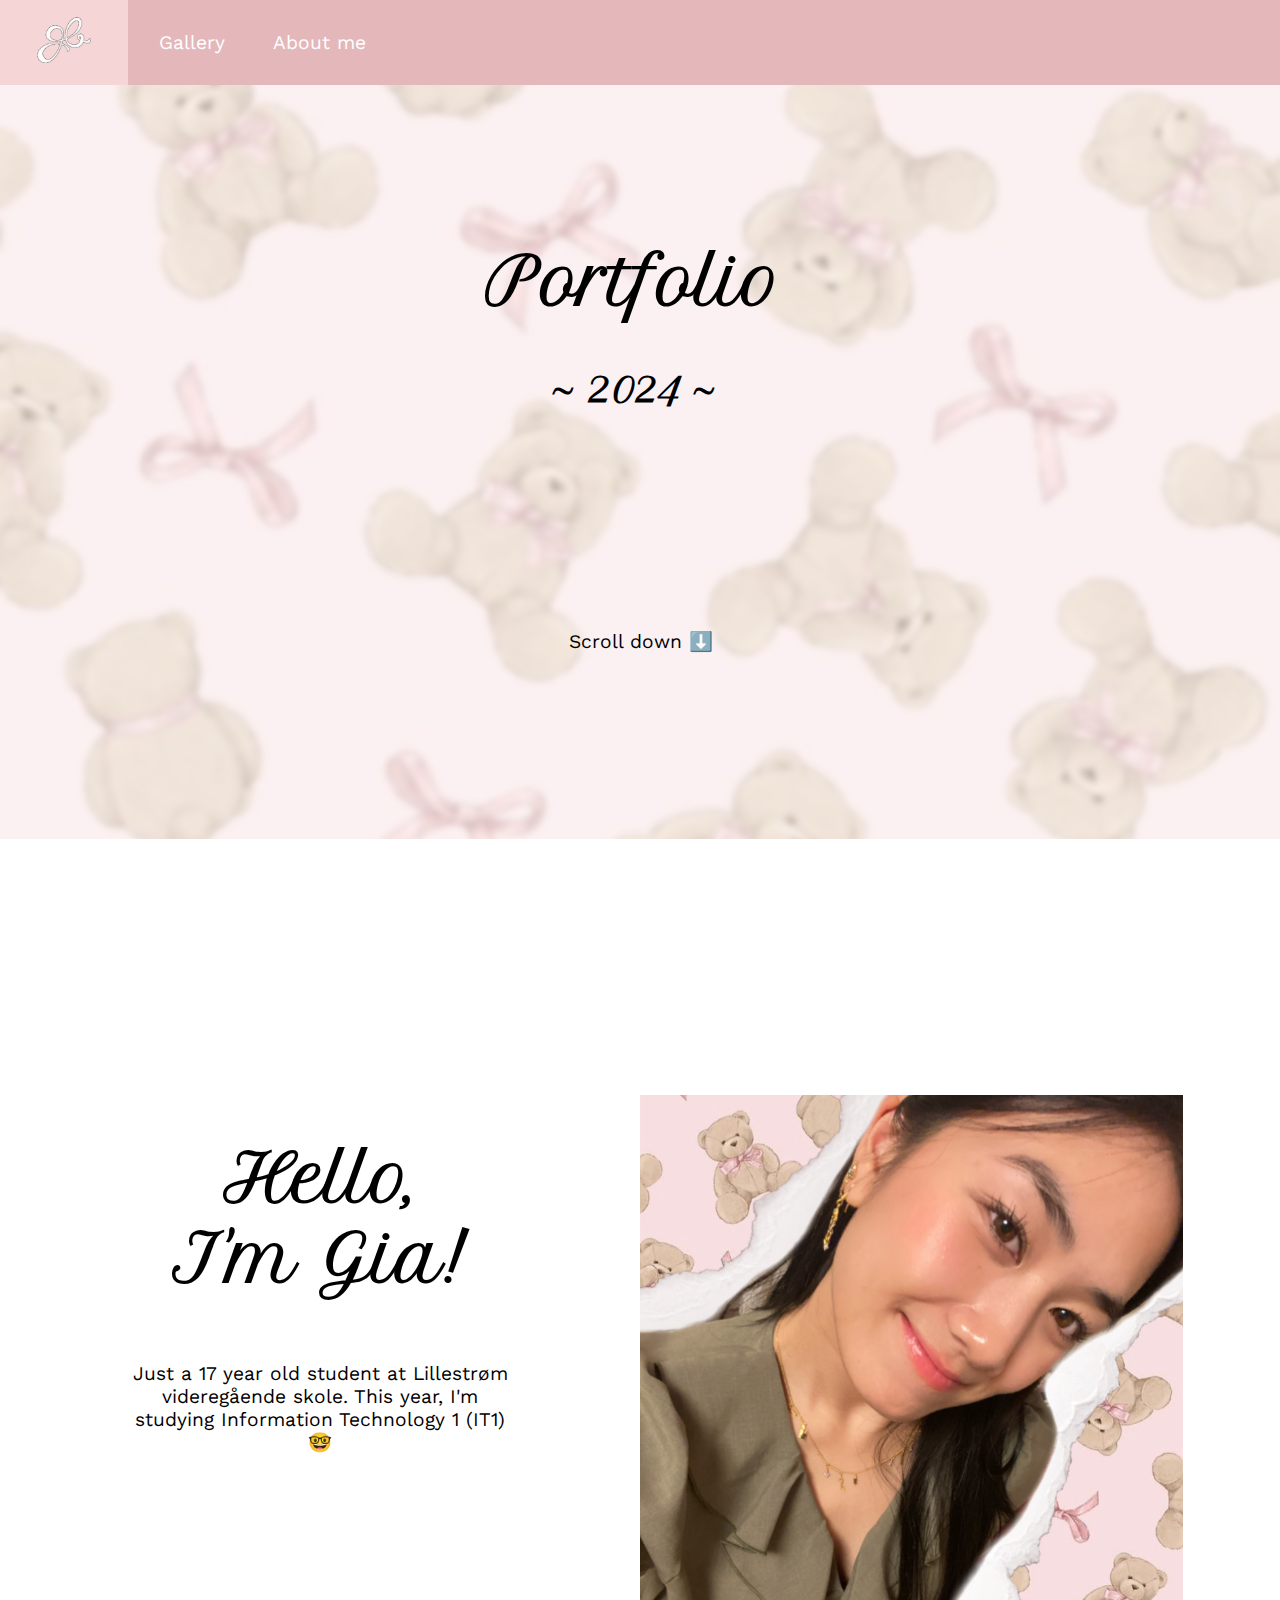
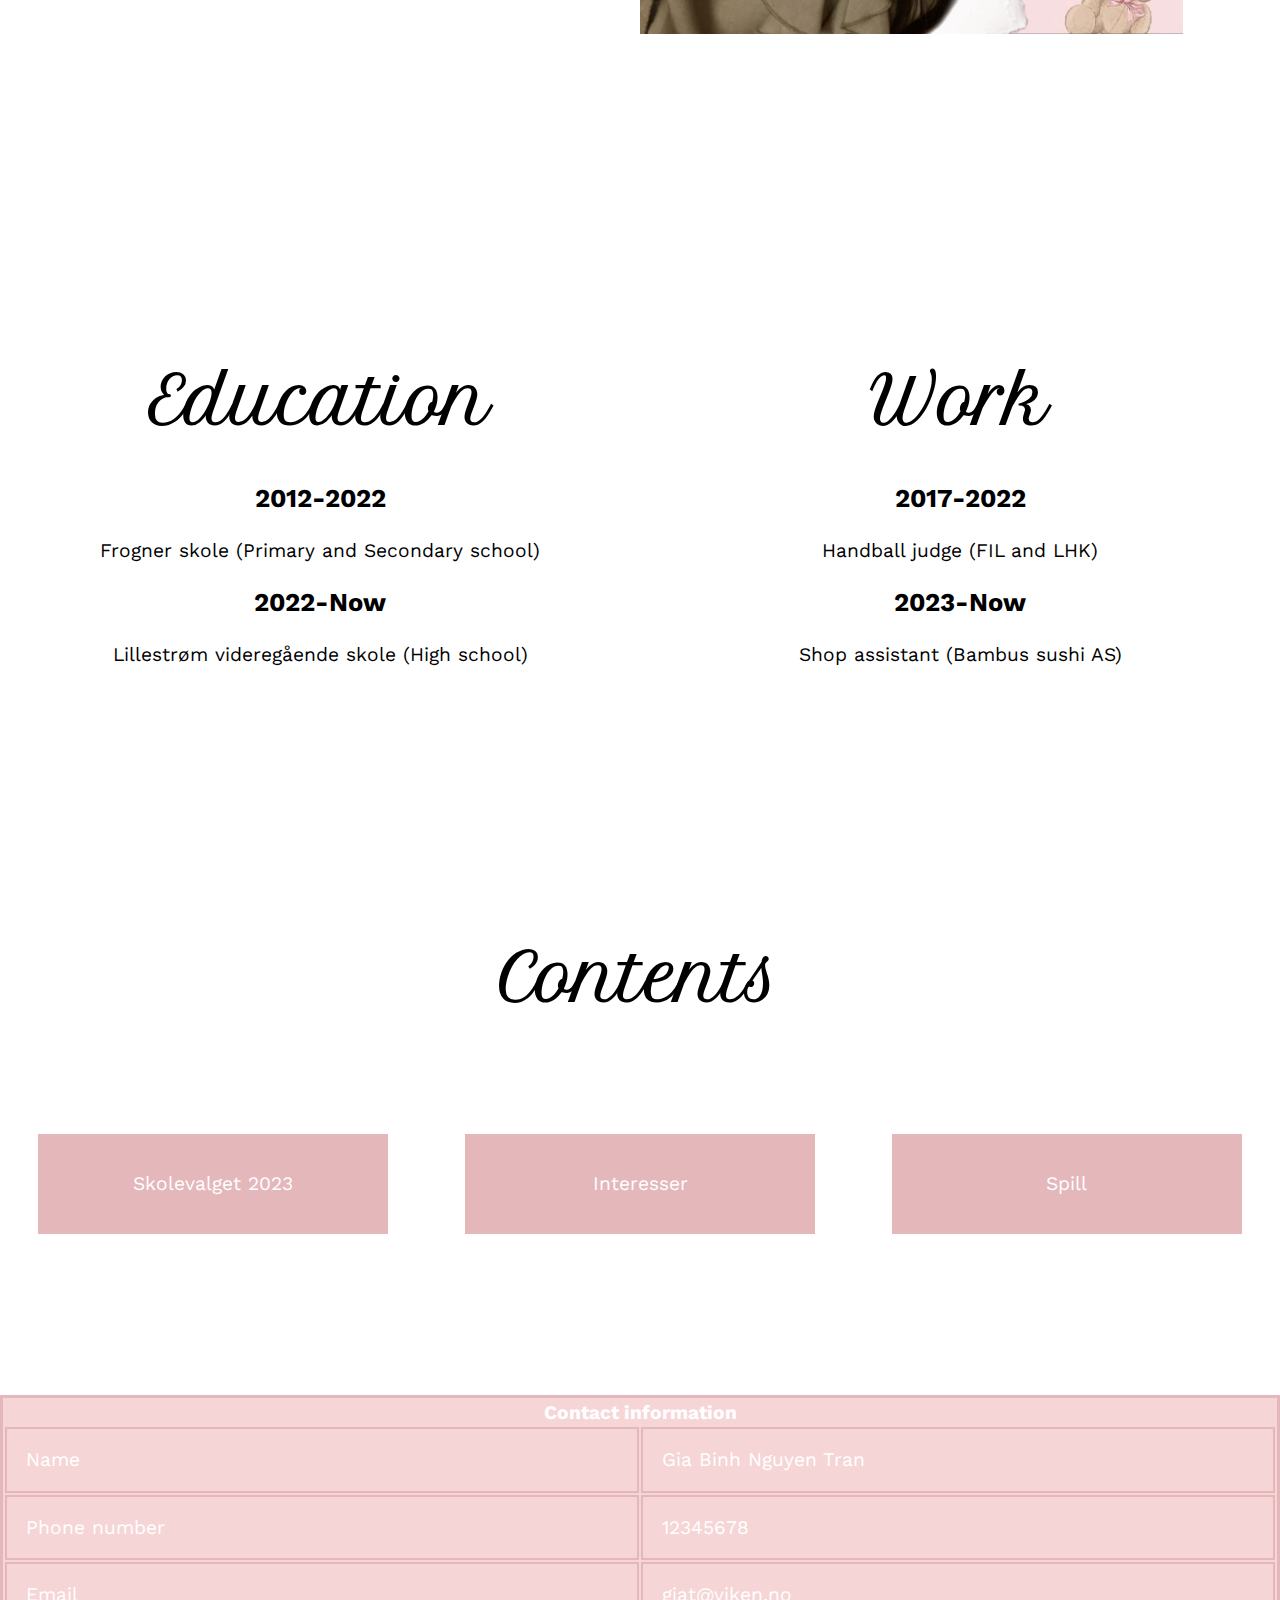
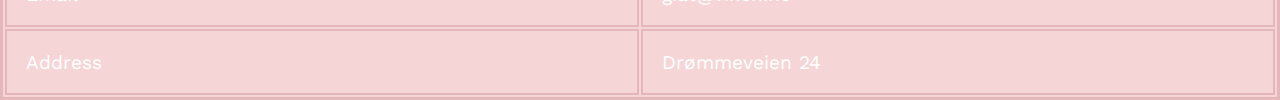
==== index.html @ 3536c44a "Add files via upload" ====
<!DOCTYPE html>
<html lang="en">

<head>
    <meta charset="UTF-8">
    <meta name="viewport" content="width=device-width, initial-scale=1.0">
    <title>Gia - Portfolio 2024</title>
    <link rel="stylesheet" href="index.css">
    <link rel="preconnect" href="https://fonts.googleapis.com">
    <link rel="preconnect" href="https://fonts.gstatic.com" crossorigin>
    <link href="https://fonts.googleapis.com/css2?family=Work+Sans&display=swap" rel="stylesheet">
    <link rel="preconnect" href="https://fonts.googleapis.com">
    <link rel="preconnect" href="https://fonts.gstatic.com" crossorigin>
    <link href="https://fonts.googleapis.com/css2?family=Petit+Formal+Script&display=swap" rel="stylesheet">
</head>

<body>
    <nav>
        <ul>
            <a href="./../portfolio/index.html">
                <img class="logo" src="logo.PNG" alt="Logo">
            </a>
            <a class="line" href="./../portfolio/gallery.html">
                <li>Gallery</li>
            </a>
            <a class="line" href="./../portfolio/aboutme.html">
                <li>About me</li>
            </a>
        </ul>
    </nav>

    <div class="wrapper">
        <div id="main">
            <div class="text">
                <h1>Portfolio</h1>
                <h2>~ 2024 ~</h2>
                <p id="scroll">Scroll down ⬇️</p>
            </div>
        </div>
        <div id="intro">
            <h1>Hello,
                <br>I'm Gia!
            </h1>
            <p>Just a 17 year old student at Lillestrøm videregående skole. This year, I'm studying Information Technology 1 (IT1) 🤓
            </p>
        </div>
        
        <img id="portrait" src="portrait.JPEG" alt="Portrait">

        <div id="education">
            <h1>Education</h1>
            <h3>2012-2022</h3>
            <a>Frogner skole (Primary and Secondary school)</a>
            <br>
            <h3>2022-Now</h3>
            <a>Lillestrøm videregående skole (High school)</a>
        </div>
        <div id="work">
            <h1>Work</h1>
            <h3>2017-2022</h3>
            <a>Handball judge (FIL and LHK)</a>
            <h3>2023-Now</h3>
            <a>Shop assistant (Bambus sushi AS)</a>
        </div>
        <div id="contents">
            <h1>Contents</h1>
            <br>
            <ul>
                <a href="./../Chapter2/2D/Skolevalget2023.html" target="_blank">
                    Skolevalget 2023
                </a>
                <a href="./../Chapter2/2E/hovedside.html" target="_blank">
                    Interesser
                </a>
                <a href="./../Chapter3/3D/hoved.html" target="_blank">
                    Spill
                </a>
            </ul>
        </div>
    </div>
    </div>
    <footer>
        <table>
            <thead>
                <tr>
                    <th colspan="2">Contact information</th>
                </tr>
            </thead>
            <tbody>
                <tr>
                    <td>Name</td>
                    <td>Gia Binh Nguyen Tran</td>
                </tr>
                <tr>
                    <td>Phone number</td>
                    <td>12345678</td>
                </tr>
                <tr>
                    <td>Email</td>
                    <td>giat@viken.no</td>
                </tr>
                <tr>
                    <td>Address</td>
                    <td>Drømmeveien 24</td>
                </tr>
            </tbody>
        </table>
    </footer>
</body>

</html>
---- index.css ----
:root {
    --mainColor: #E4B8BB;
    --lightColor: #F6D5D6;
    --darkColor: #A27575;
    --whiteColor: #ffffff;
    --blackColor: #000000;
}

body {
    margin: 0;
    font-family: 'Work Sans', sans-serif;
}

/*pc ver.*/
@media(orientation: landscape) {
    .wrapper {
        width: 100%;
        text-align: center;
        display: grid;
        grid-template-columns: repeat(2, 1fr);
        grid-template-rows: 0.7fr repeat(3, 0.5fr);
        grid-template-areas:
            "main main"
            "intr port"
            "educ work"
            "cont cont";
    }

    #main {
        grid-area: main;
        position: relative;
        background-image: url(background.PNG);
        background-repeat: no-repeat;
        background-size: cover;
        background-attachment: fixed;
    }

    .text {
        position: absolute;
        top: 15%;
        left: 28%;
    }

    #scroll {
        position: absolute;
        top: 150%;
        left: 15%;
    }

    #intro {
        grid-area: intr;
    }

    #portrait {
        grid-area: port;
        height: 50%;
    }

    #intro, #portrait {
        padding-top: 20vw;
    }

    #education, #work {
        background-image: url(background.PNG);
        background-repeat: no-repeat;
        background-size: cover;
        background-attachment: fixed;
    }

    #education {
        grid-area: educ;
    }

    #work {
        grid-area: work;
    }

    #contents {
        grid-area: cont;
        padding-top: 3vw;
    }

    #contents ul {
        display: flex;
        flex-wrap: wrap;
        padding-left: 0;
    }

    #contents ul a {
        color: var(--whiteColor);
        background-color: var(--mainColor);
        flex: 1;
        padding: 3vw;
        margin: 3vw;
    }

    #contents ul a:hover {
        background-color: var(--lightColor);
    }

    nav {
        position: sticky;
        top: 0;
        z-index: 1;
        background-color: var(--mainColor);
        width: 100%;
    }

    nav ul {
        display: flex;
        justify-content: left;
        align-items: center;
        list-style-type: none;
        margin: 0;
        padding-left: 0;
    }

    nav ul a {
        color: var(--whiteColor);
        text-decoration: none;
        padding: 1vw;
        width: 8vw;
        text-align: center;
    }

    nav ul a:hover {
        background-color: var(--lightColor);
    }

    .logo {
        height: 6vh;
    }

    h1, h2, p {
        margin-left: 10vw;
        margin-right: 10vw;
    }

    h1, h2 {
        font-family: 'Petit Formal Script', cursive;
    }

    h1 {
        font-size: 5vw;
    }

    h2 {
        font-size: 3vw;
    }

    h3, dt {
        font-size: 2vw;
    }

    p {
        margin-top: 5vw;
        font-size: 1.5vw;
    }

    a, dd {
        font-size: 1.5vw;
        text-decoration: none;
    }

    dt, dd {
        padding-left: 10%;
    }

    dt {
        margin-top: 3%;
    }

    .aboutme {
        margin-bottom: 5%;
    }

    #gallery img {
        height: 40vh;
        margin: 4vw;
    }

    table {
        width: 100%;
        border: 3px solid var(--mainColor);
        color: var(--whiteColor);
        background-color: var(--lightColor);
        font-size: 1.5vw;
    }

    thead {
        border-collapse: collapse;
    }

    td {
        padding: 1em;
        width: 7em;
        max-width: 7em;
        border: 2px solid var(--mainColor);
    }
}

/*tlf ver.*/
@media(orientation: portrait) {
    .wrapper {
        width: 100%;
        text-align: center;
        display: grid;
        grid-template-columns: repeat(1, 1fr);
        grid-template-rows: repeat(6, 1fr);
        grid-template-areas:
            "main"
            "intr"
            "port"
            "educ"
            "work"
            "cont";
    }

    #main {
        grid-area: main;
        position: relative;
        background-image: url(background.PNG);
        background-repeat: no-repeat;
        background-size: cover;
        background-attachment: fixed;
    }

    .text {
        position: absolute;
        left: 5%;
    }

    #scroll {
        position: absolute;
        top: 250%;
        left: 20%;
    }

    #intro {
        grid-area: intr;
        padding-top: 40vw;
    }

    #portrait {
        grid-area: port;
        height: 50%;
    }

    #education, #work {
        background-image: url(background.PNG);
        background-repeat: no-repeat;
        background-size: cover;
        background-attachment: fixed;
        padding-top: 40vw;
    }

    #education {
        grid-area: educ;
    }

    #work {
        grid-area: work;
    }

    #contents {
        grid-area: cont;
        padding-top: 40vw;
    }

    #contents ul {
        padding-left: 0;
    }

    #contents ul a {
        display: flex;
        flex-direction: column;
        color: var(--whiteColor);
        background-color: var(--lightColor);
        padding: 5vw;
        margin: 5vw;
    }

    #contents ul a:hover {
        background-color: var(--mainColor);
    }

    nav {
        position: sticky;
        top: 0;
        z-index: 1;
        background-color: var(--mainColor);
        width: 100%;
    }

    nav ul {
        display: flex;
        justify-content: left;
        align-items: center;
        list-style-type: none;
        margin: 0;
        padding-left: 0;
    }

    nav ul a {
        color: var(--whiteColor);
        text-decoration: none;
        padding: 5vw;
        width: 20vw;
        text-align: center;
    }

    .logo {
        height: 6vh;
    }

    h1, h2, p {
        margin-left: 10vw;
        margin-right: 10vw;
    }

    h1, h2 {
        font-family: 'Petit Formal Script', cursive;
    }

    h1 {
        font-size: 15vw;
    }

    h2 {
        font-size: 7vw;
    }

    h3, dt {
        font-size: 8vw;
    }

    p, td {
        margin-top: 5vw;
        font-size: 5vw;
    }

    a, dd {
        font-size: 6vw;
        text-decoration: none;
    }

    dt, dd {
        padding-left: 10%;
        margin: 0;
    }

    .aboutme {
        margin-bottom: 5%;
    }

    #gallery img {
        height: 40vh;
        margin: 4vw;
        align-items: center;
    }

    table {
        width: 100vw;
        border: 3px solid var(--mainColor);
        color: var(--whiteColor);
        background-color: var(--lightColor);
        font-size: 6vw;
    }

    thead {
        border-collapse: collapse;
    }

    td {
        padding: 1em;
        width: 7em;
        max-width: 7em;
        border: 2px solid var(--mainColor);
    }
}
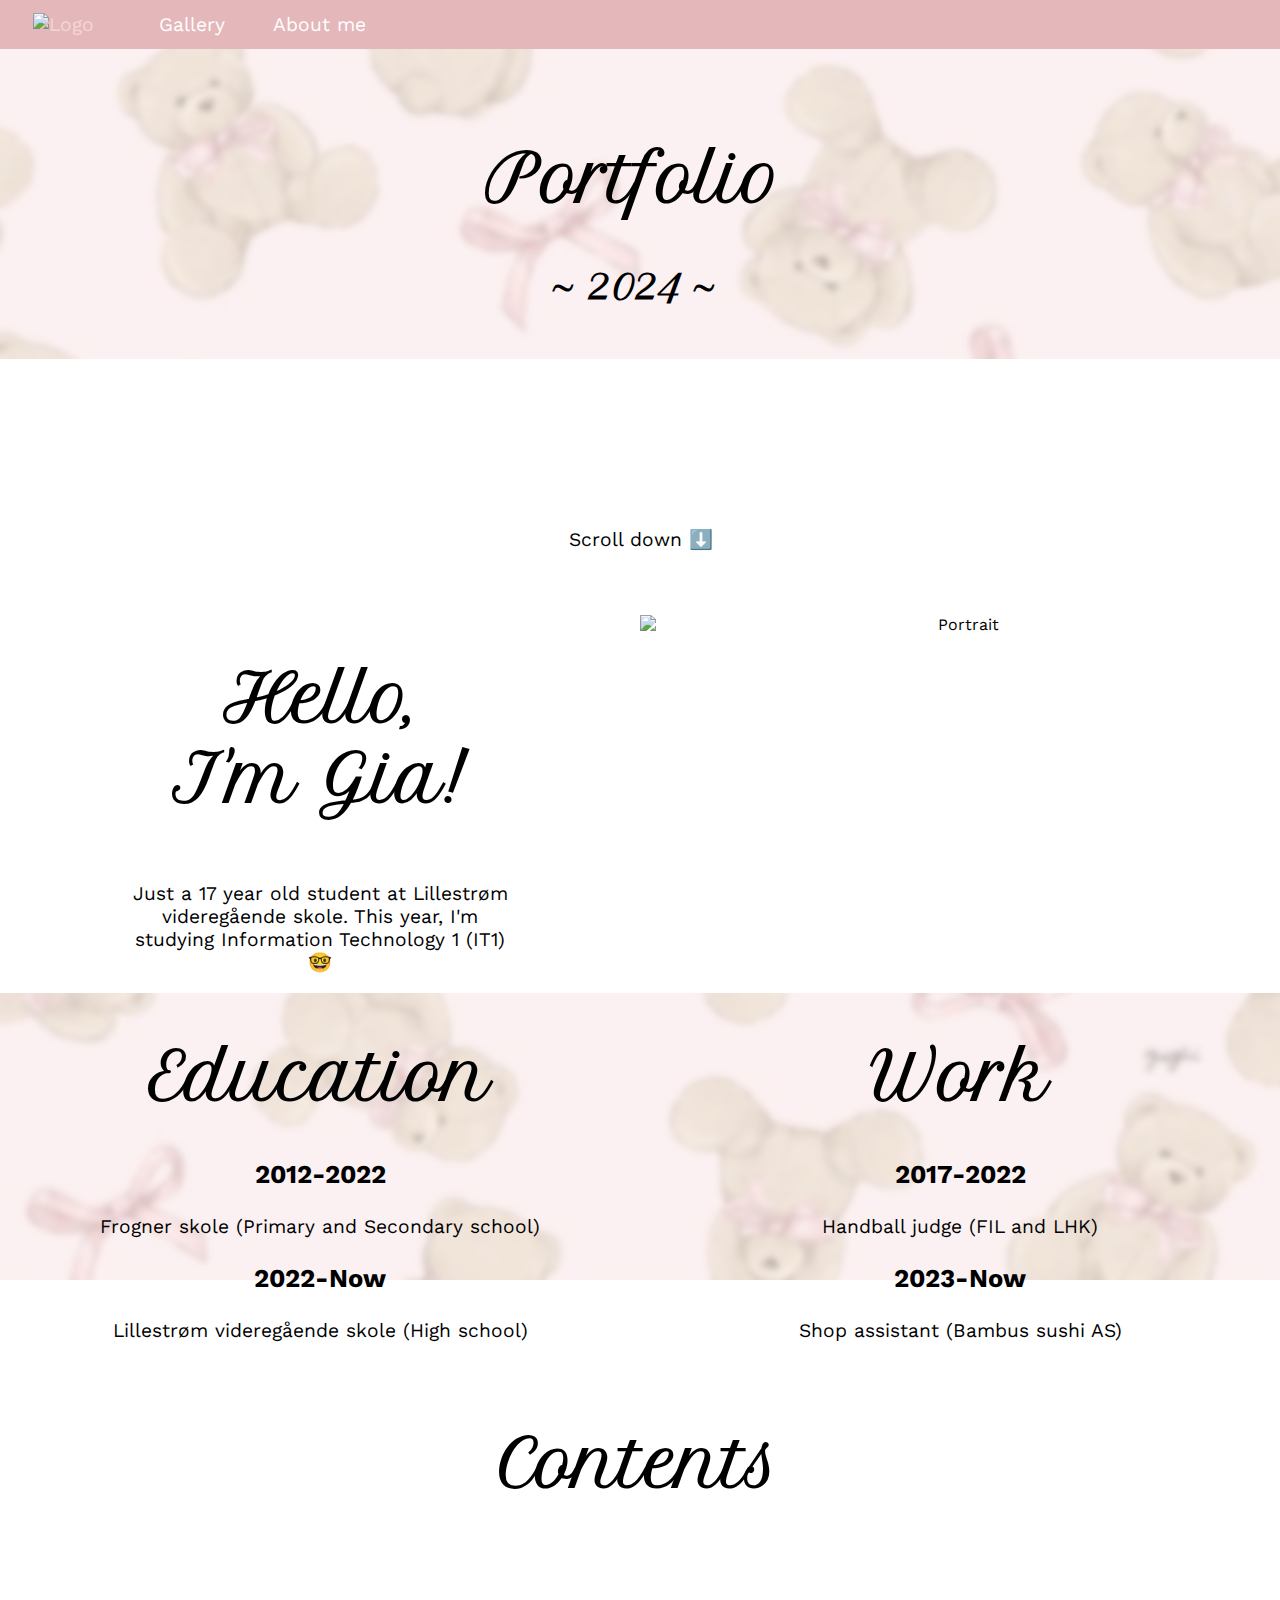
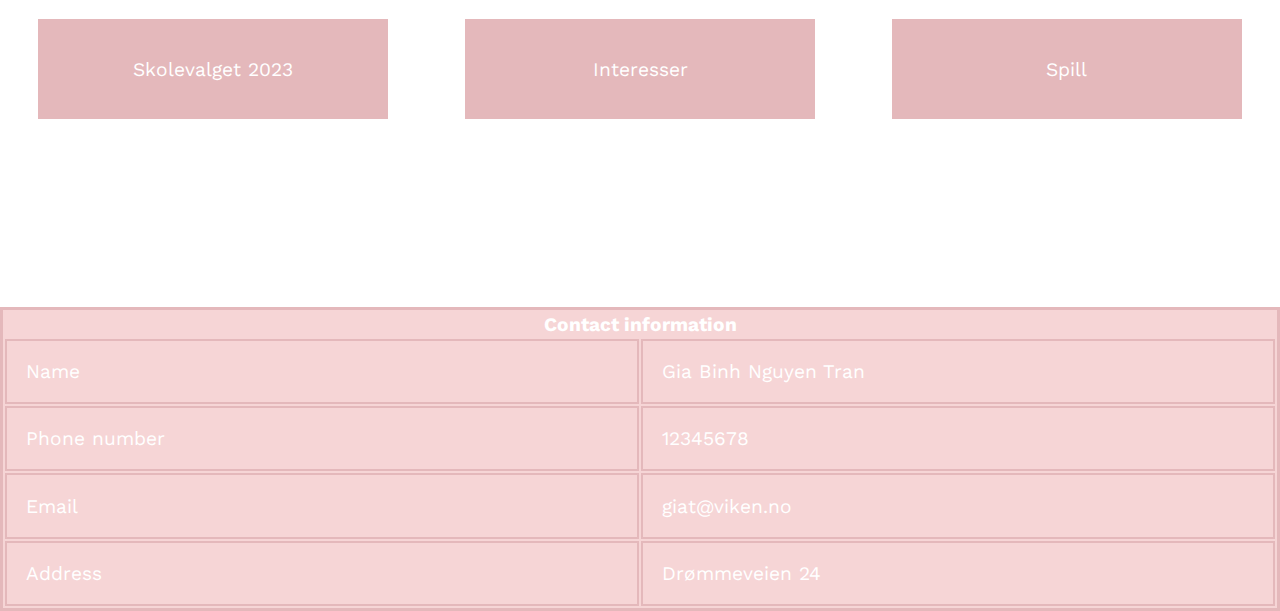
==== commit 9e85801f: "Laster på nytt etter endringer i mapper" ====
--- a/index.html
+++ b/index.html
@@ -15,20 +15,22 @@
 </head>
 
 <body>
+    <!--Navbar-->
     <nav>
         <ul>
-            <a href="./../portfolio/index.html">
-                <img class="logo" src="logo.PNG" alt="Logo">
+            <a href="index.html">
+                <img class="logo" src="photos/logo.PNG" alt="Logo">
             </a>
-            <a class="line" href="./../portfolio/gallery.html">
+            <a class="line" href="gallery.html">
                 <li>Gallery</li>
             </a>
-            <a class="line" href="./../portfolio/aboutme.html">
+            <a class="line" href="aboutme.html">
                 <li>About me</li>
             </a>
         </ul>
     </nav>
 
+    <!--Front page-->
     <div class="wrapper">
         <div id="main">
             <div class="text">
@@ -37,6 +39,8 @@
                 <p id="scroll">Scroll down ⬇️</p>
             </div>
         </div>
+
+        <!--Short introduction-->
         <div id="intro">
             <h1>Hello,
                 <br>I'm Gia!
@@ -45,8 +49,10 @@
             </p>
         </div>
         
-        <img id="portrait" src="portrait.JPEG" alt="Portrait">
+        <!--Portrait-->
+        <img id="portrait" src="photos/portrait.JPEG" alt="Portrait">
 
+        <!--Education-->
         <div id="education">
             <h1>Education</h1>
             <h3>2012-2022</h3>
@@ -55,6 +61,8 @@
             <h3>2022-Now</h3>
             <a>Lillestrøm videregående skole (High school)</a>
         </div>
+
+        <!--Work experience-->
         <div id="work">
             <h1>Work</h1>
             <h3>2017-2022</h3>
@@ -62,23 +70,27 @@
             <h3>2023-Now</h3>
             <a>Shop assistant (Bambus sushi AS)</a>
         </div>
+
+        <!--Earlier projects-->
         <div id="contents">
             <h1>Contents</h1>
             <br>
             <ul>
-                <a href="./../Chapter2/2D/Skolevalget2023.html" target="_blank">
+                <a href="Skolevalget2023.html" target="_blank">
                     Skolevalget 2023
                 </a>
-                <a href="./../Chapter2/2E/hovedside.html" target="_blank">
+                <a href="hovedside.html" target="_blank">
                     Interesser
                 </a>
-                <a href="./../Chapter3/3D/hoved.html" target="_blank">
+                <a href="hoved.html" target="_blank">
                     Spill
                 </a>
             </ul>
         </div>
     </div>
     </div>
+
+    <!--Footer-->
     <footer>
         <table>
             <thead>
--- a/index.css
+++ b/index.css
@@ -1,3 +1,4 @@
+/*Color palette*/
 :root {
     --mainColor: #E4B8BB;
     --lightColor: #F6D5D6;
@@ -13,6 +14,7 @@
 
 /*pc ver.*/
 @media(orientation: landscape) {
+    /*Main div*/
     .wrapper {
         width: 100%;
         text-align: center;
@@ -26,6 +28,7 @@
             "cont cont";
     }
 
+    /*Front page with background image*/
     #main {
         grid-area: main;
         position: relative;
@@ -35,12 +38,14 @@
         background-attachment: fixed;
     }
 
+    /*More space between text in front page*/
     .text {
         position: absolute;
         top: 15%;
         left: 28%;
     }
-
+    
+    /*Space between scroll text in front page*/
     #scroll {
         position: absolute;
         top: 150%;
@@ -60,6 +65,7 @@
         padding-top: 20vw;
     }
 
+    /*Background image in education and work experience*/
     #education, #work {
         background-image: url(background.PNG);
         background-repeat: no-repeat;
@@ -98,6 +104,7 @@
         background-color: var(--lightColor);
     }
 
+    /*Navbar*/
     nav {
         position: sticky;
         top: 0;
@@ -124,13 +131,14 @@
     }
 
     nav ul a:hover {
-        background-color: var(--lightColor);
+        color: var(--lightColor);
     }
 
     .logo {
         height: 6vh;
     }
 
+    /*Air between text*/
     h1, h2, p {
         margin-left: 10vw;
         margin-right: 10vw;
@@ -140,6 +148,7 @@
         font-family: 'Petit Formal Script', cursive;
     }
 
+    /*Font size*/
     h1 {
         font-size: 5vw;
     }
@@ -173,12 +182,14 @@
     .aboutme {
         margin-bottom: 5%;
     }
-
+    
+    /*Setting size on images in gallery.html*/
     #gallery img {
         height: 40vh;
         margin: 4vw;
     }
 
+    /*Footer*/
     table {
         width: 100%;
         border: 3px solid var(--mainColor);
@@ -201,6 +212,7 @@
 
 /*tlf ver.*/
 @media(orientation: portrait) {
+    /*Main div*/
     .wrapper {
         width: 100%;
         text-align: center;
@@ -216,6 +228,7 @@
             "cont";
     }
 
+    /*Front page with background image*/
     #main {
         grid-area: main;
         position: relative;
@@ -225,11 +238,13 @@
         background-attachment: fixed;
     }
 
+    /*More space between text in front page*/
     .text {
         position: absolute;
         left: 5%;
     }
 
+    /*Space between scroll text in front page*/
     #scroll {
         position: absolute;
         top: 250%;
@@ -246,6 +261,7 @@
         height: 50%;
     }
 
+    /*Background image in education and work experience*/
     #education, #work {
         background-image: url(background.PNG);
         background-repeat: no-repeat;
@@ -284,6 +300,7 @@
         background-color: var(--mainColor);
     }
 
+    /*Navbar*/
     nav {
         position: sticky;
         top: 0;
@@ -313,6 +330,7 @@
         height: 6vh;
     }
 
+    /*Air between text*/
     h1, h2, p {
         margin-left: 10vw;
         margin-right: 10vw;
@@ -322,6 +340,7 @@
         font-family: 'Petit Formal Script', cursive;
     }
 
+    /*Font size*/
     h1 {
         font-size: 15vw;
     }
@@ -353,12 +372,14 @@
         margin-bottom: 5%;
     }
 
+    /*Setting size on images in gallery.html*/
     #gallery img {
         height: 40vh;
         margin: 4vw;
         align-items: center;
     }
 
+    /*Footer*/
     table {
         width: 100vw;
         border: 3px solid var(--mainColor);
